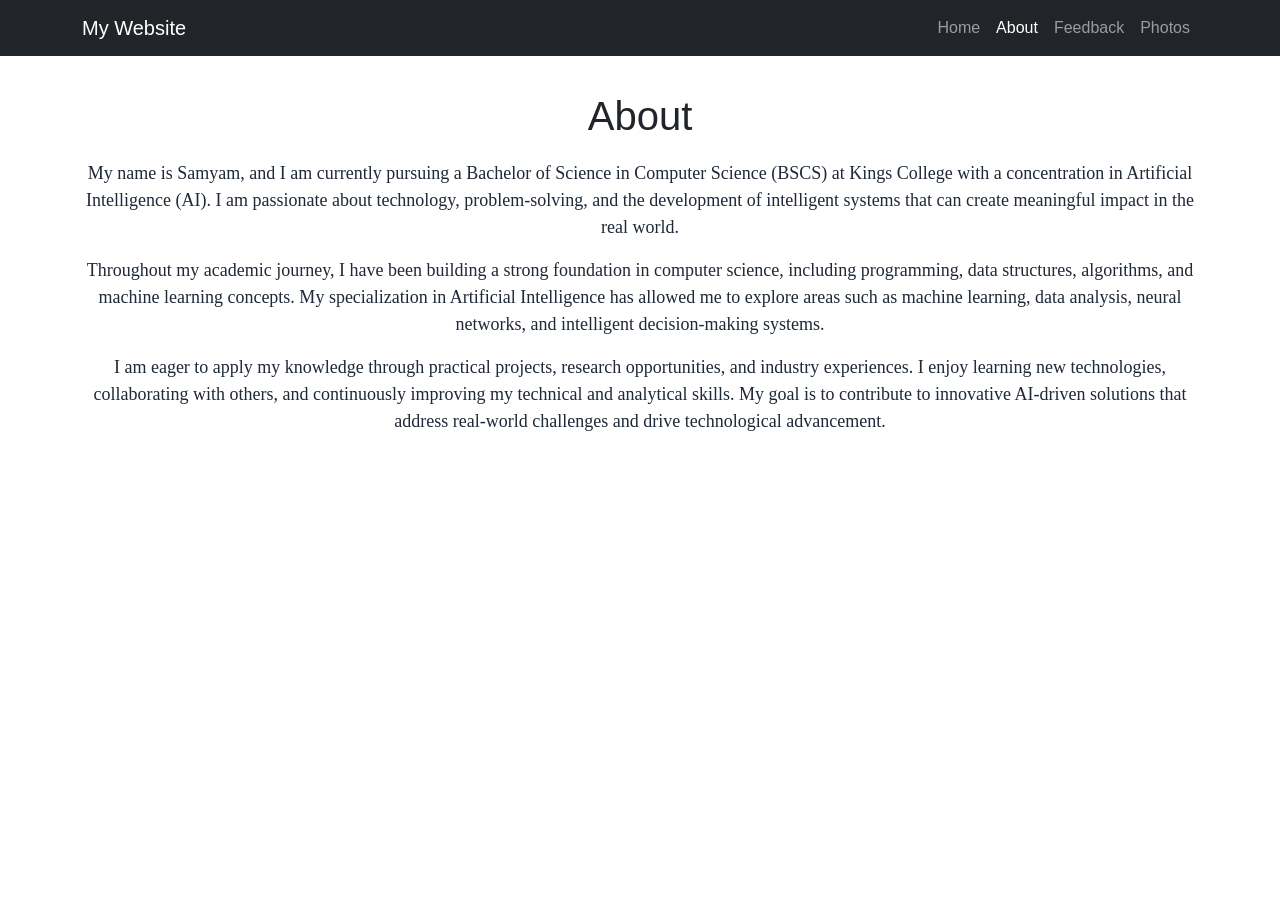
==== Third/about.html @ ac56d6f3 "Third Assingment" ====
<!doctype html>
<html lang="en">
  <head>
    <meta charset="UTF-8" />
    <meta name="viewport" content="width=device-width, initial-scale=1" />

    <title>My Website</title>

    <link
      href="https://cdn.jsdelivr.net/npm/bootstrap@5.3.3/dist/css/bootstrap.min.css"
      rel="stylesheet"
    />
    <link rel="stylesheet" href="style.css" />
  </head>

  <body>
    <nav class="navbar navbar-expand-lg navbar-dark bg-dark">
      <div class="container">
        <a class="navbar-brand" href="index.html">My Website</a>

        <button
          class="navbar-toggler"
          type="button"
          data-bs-toggle="collapse"
          data-bs-target="#navbarNav"
        >
          <span class="navbar-toggler-icon"></span>
        </button>

        <div class="collapse navbar-collapse" id="navbarNav">
          <ul class="navbar-nav ms-auto">
            <li class="nav-item">
              <a class="nav-link" href="index.html">Home</a>
            </li>

            <li class="nav-item">
              <a class="nav-link active" href="about.html" aria-current="page"
                >About</a
              >
            </li>

            <li class="nav-item">
              <a class="nav-link" href="feedback.html">Feedback</a>
            </li>

            <li class="nav-item">
              <a class="nav-link" href="photos.html">Photos</a>
            </li>
          </ul>
        </div>
      </div>
    </nav>

    <div class="container text-center p-3">
      <h1>About</h1>
      <p>
        <main class="main-content">
      <div class="about-card">
        <p
          style="
            font-family: &quot;Times New Roman&quot;, serif;
            font-size: 18px;
            color: #1f2937;
          "
        >
          My name is <span>Samyam</span>, and I am currently pursuing a Bachelor
          of Science in Computer Science (BSCS) at <span>Kings College</span>
          with a concentration in Artificial Intelligence (AI). I am passionate
          about technology, problem-solving, and the development of intelligent
          systems that can create meaningful impact in the real world.
        </p>
    
        <p
          style="
            font-family: &quot;Times New Roman&quot;, serif;
            font-size: 18px;
            color: #1f2937;
          "
        >
          Throughout my academic journey, I have been building a strong
          foundation in computer science, including programming, data
          structures, algorithms, and machine learning concepts. My
          specialization in Artificial Intelligence has allowed me to explore
          areas such as machine learning, data analysis, neural networks, and
          intelligent decision-making systems.
        </p>
        
        <p
          style="
            font-family: &quot;Times New Roman&quot;, serif;
            font-size: 18px;
            color: #1f2937;
          "
        >
          I am eager to apply my knowledge through practical projects, research
          opportunities, and industry experiences. I enjoy learning new
          technologies, collaborating with others, and continuously improving my
          technical and analytical skills. My goal is to contribute to
          innovative AI-driven solutions that address real-world challenges and
          drive technological advancement.
        </p>
        </p>
      </div>
    </main>
      </p>
    </div>

    <script src="https://cdn.jsdelivr.net/npm/bootstrap@5.3.3/dist/js/bootstrap.bundle.min.js"></script>
  </body>
</html>
---- Third/style.css ----
/* General Styles */
* {
    box-sizing: border-box;
}

body {
    font-family: Arial, sans-serif;
    margin: 0;
    overflow-x: hidden;
}

h1, h2 {
    text-align: center;
    margin: 20px 0;
}

img {
    display: block;
    width: 100%;
    height: 250px;
    object-fit: cover;
    border-radius: 8px;
}

.photos-flex,
.photos-grid {
    width: 100%;
}

/* Flexbox Gallery */
.photos-flex {
    display: flex;
    flex-wrap: wrap;
    gap: 15px;
}

.photos-flex > div {
    flex: 1 1 calc(25% - 15px);
    min-width: 0;
}

/* Grid Gallery */
.photos-grid {
    display: grid;
    grid-template-columns: repeat(4, 1fr);
    gap: 15px;
}

/* Tablet */
@media (max-width: 1024px) {
    .photos-flex > div {
        flex: 1 1 calc(50% - 15px);
    }

    .photos-grid {
        grid-template-columns: repeat(2, 1fr);
    }
}

/* Mobile */
@media (max-width: 768px) {
    .photos-flex > div {
        flex: 1 1 100%;
    }

    .photos-grid {
        grid-template-columns: 1fr;
    }
}
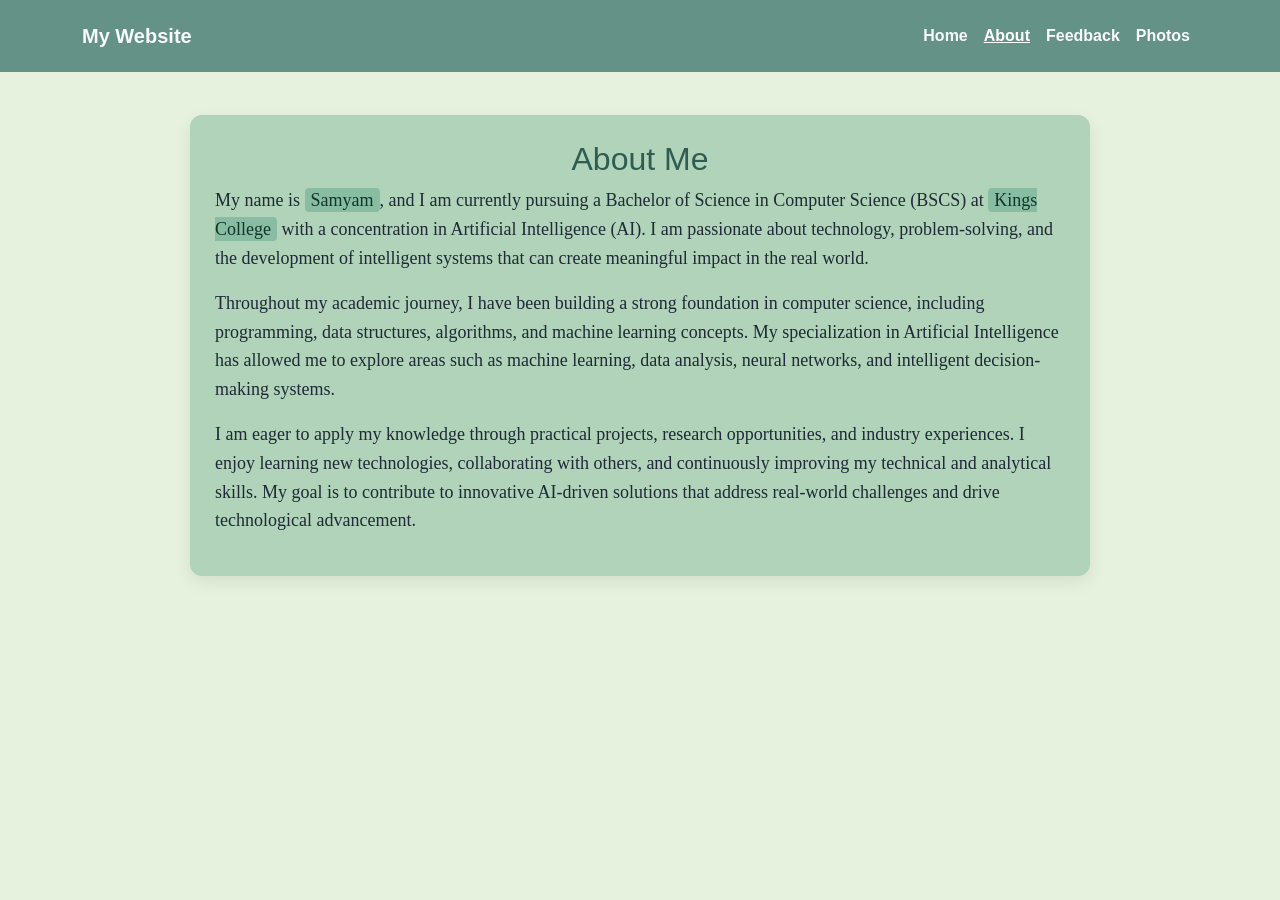
==== commit 0abe2f49: "Third Assingment" ====
--- a/Third/about.html
+++ b/Third/about.html
@@ -2,47 +2,35 @@
 <html lang="en">
   <head>
     <meta charset="UTF-8" />
-    <meta name="viewport" content="width=device-width, initial-scale=1" />
-
-    <title>My Website</title>
-
-    <link
-      href="https://cdn.jsdelivr.net/npm/bootstrap@5.3.3/dist/css/bootstrap.min.css"
-      rel="stylesheet"
-    />
+    <meta name="viewport" content="width=device-width, initial-scale=1.0" />
+    <title>About Me</title>
+    <link href="https://cdn.jsdelivr.net/npm/bootstrap@5.3.3/dist/css/bootstrap.min.css" rel="stylesheet" />
     <link rel="stylesheet" href="style.css" />
+    <style>
+      .about-card {
+        text-align: left;
+      }
+    </style>
   </head>
 
   <body>
-    <nav class="navbar navbar-expand-lg navbar-dark bg-dark">
+    <nav class="navbar navbar-expand-lg navbar-dark fixed-top">
       <div class="container">
-        <a class="navbar-brand" href="index.html">My Website</a>
-
-        <button
-          class="navbar-toggler"
-          type="button"
-          data-bs-toggle="collapse"
-          data-bs-target="#navbarNav"
-        >
+        <a class="navbar-brand fw-bold" href="index.html">My Website</a>
+        <button class="navbar-toggler" type="button" data-bs-toggle="collapse" data-bs-target="#navbarNav" aria-controls="navbarNav" aria-expanded="false" aria-label="Toggle navigation">
           <span class="navbar-toggler-icon"></span>
         </button>
-
         <div class="collapse navbar-collapse" id="navbarNav">
           <ul class="navbar-nav ms-auto">
             <li class="nav-item">
               <a class="nav-link" href="index.html">Home</a>
             </li>
-
             <li class="nav-item">
-              <a class="nav-link active" href="about.html" aria-current="page"
-                >About</a
-              >
+              <a class="nav-link active" href="about.html">About</a>
             </li>
-
             <li class="nav-item">
               <a class="nav-link" href="feedback.html">Feedback</a>
             </li>
-
             <li class="nav-item">
               <a class="nav-link" href="photos.html">Photos</a>
             </li>
@@ -51,11 +39,9 @@
       </div>
     </nav>
 
-    <div class="container text-center p-3">
-      <h1>About</h1>
-      <p>
-        <main class="main-content">
+    <main class="main-content">
       <div class="about-card">
+        <h2 class="page-title">About Me</h2>
         <p
           style="
             font-family: &quot;Times New Roman&quot;, serif;
@@ -102,9 +88,6 @@
         </p>
       </div>
     </main>
-      </p>
-    </div>
-
     <script src="https://cdn.jsdelivr.net/npm/bootstrap@5.3.3/dist/js/bootstrap.bundle.min.js"></script>
   </body>
 </html>
--- a/Third/style.css
+++ b/Third/style.css
@@ -1,55 +1,189 @@
-/* General Styles */
 * {
     box-sizing: border-box;
 }
 
 body {
-    font-family: Arial, sans-serif;
     margin: 0;
-    overflow-x: hidden;
-}
-
-h1, h2 {
-    text-align: center;
-    margin: 20px 0;
-}
-
-img {
-    display: block;
-    width: 100%;
-    height: 250px;
-    object-fit: cover;
-    border-radius: 8px;
+    font-family: Arial, Helvetica, sans-serif;
+    line-height: 1.6;
+    color: #23443c;
+    background-color: #E6F2DD;
+    text-align: left;
+}
+
+.navbar {
+    position: fixed;
+    top: 0;
+    left: 0;
+    width: 100%;
+    background-color: #659287;
+    padding: 15px 25px;
+    display: flex;
+    gap: 40px;
+    z-index: 1000;
+}
+
+.navbar a,
+.nav-link {
+    color: #f8fafc;
+    text-decoration: none;
+    font-weight: bold;
+}
+
+.navbar a:hover,
+.nav-link:hover,
+.navbar .nav-link.active {
+    text-decoration: underline;
+    color: #ffffff;
+}
+
+.main-content {
+    position: relative;
+    margin-top: 70px;
+    padding: 25px;
+}
+
+.content-card,
+.about-card,
+.feedback-card {
+    background-color: #B1D3B9;
+    padding: 25px;
+    margin: 20px auto;
+    max-width: 900px;
+    border-radius: 12px;
+    box-shadow: 0 6px 18px rgba(0, 0, 0, 0.08);
+    box-sizing: border-box;
+    width: 100%;
 }
 
 .photos-flex,
 .photos-grid {
-    width: 100%;
-}
-
-/* Flexbox Gallery */
+    margin: 0 auto;
+    max-width: 1100px;
+}
+
+h1,
+h2 {
+    color: #2f5d52;
+}
+
+.page-title {
+    text-align: center;
+}
+
+.intro,
+.extra-section {
+    background-color: #E6F2DD;
+    padding: 15px;
+    border-radius: 8px;
+    margin: 15px 0;
+}
+
+.highlight {
+    color: #b45309;
+    font-weight: bold;
+}
+
+.absolute-box {
+    position: absolute;
+    top: 20px;
+    right: 20px;
+    background-color: #88BDA4;
+    color: white;
+    padding: 8px 12px;
+    border-radius: 6px;
+    font-weight: bold;
+}
+
+.sticky-heading {
+    position: sticky;
+    top: 80px;
+    background-color: #B1D3B9;
+    color: #2f5d52;
+    z-index: 900;
+    padding: 10px 0;
+}
+
+#feedback-form {
+    background-color: #B1D3B9;
+    padding: 20px;
+    border-radius: 10px;
+}
+
+form input,
+form select,
+form textarea {
+    width: 100%;
+    padding: 8px;
+    margin-top: 5px;
+    margin-bottom: 12px;
+    border: 1px solid #659287;
+    border-radius: 6px;
+    background-color: #f7fcf4;
+}
+
+form input[type="radio"],
+form input[type="checkbox"] {
+    width: auto;
+    margin-right: 8px;
+}
+
+span {
+    background-color: #88BDA4;
+    color: #12352b;
+    padding: 2px 6px;
+    border-radius: 4px;
+}
+
 .photos-flex {
     display: flex;
     flex-wrap: wrap;
-    gap: 15px;
-}
-
-.photos-flex > div {
-    flex: 1 1 calc(25% - 15px);
-    min-width: 0;
-}
-
-/* Grid Gallery */
+    gap: 16px;
+    justify-content: center;
+}
+
 .photos-grid {
     display: grid;
     grid-template-columns: repeat(4, 1fr);
-    gap: 15px;
-}
-
-/* Tablet */
-@media (max-width: 1024px) {
-    .photos-flex > div {
-        flex: 1 1 calc(50% - 15px);
+    gap: 16px;
+    align-items: start;
+    justify-items: center;
+}
+
+.photo-card {
+    overflow: hidden;
+    border-radius: 10px;
+    box-shadow: 0 4px 10px rgba(0, 0, 0, 0.12);
+    background-color: #ffffff;
+}
+
+.photo-card img {
+    width: 100%;
+    height: 220px;
+    object-fit: cover;
+    display: block;
+}
+
+@media (max-width: 768px) {
+    .photos-flex,
+    .photos-grid {
+        display: flex;
+        flex-direction: column;
+    }
+
+    .photo-card img {
+        height: 220px;
+    }
+}
+
+@media (min-width: 769px) and (max-width: 1024px) {
+    .photos-flex {
+        display: flex;
+        flex-wrap: wrap;
+    }
+
+    .photos-flex .photo-card {
+        flex: 0 0 calc(50% - 8px);
     }
 
     .photos-grid {
@@ -57,13 +191,13 @@
     }
 }
 
-/* Mobile */
-@media (max-width: 768px) {
-    .photos-flex > div {
-        flex: 1 1 100%;
+@media (min-width: 1025px) {
+    .photos-flex .photo-card {
+        flex: 0 0 calc(25% - 12px);
     }
 
     .photos-grid {
-        grid-template-columns: 1fr;
-    }
-}+        grid-template-columns: repeat(4, 1fr);
+    }
+}
+
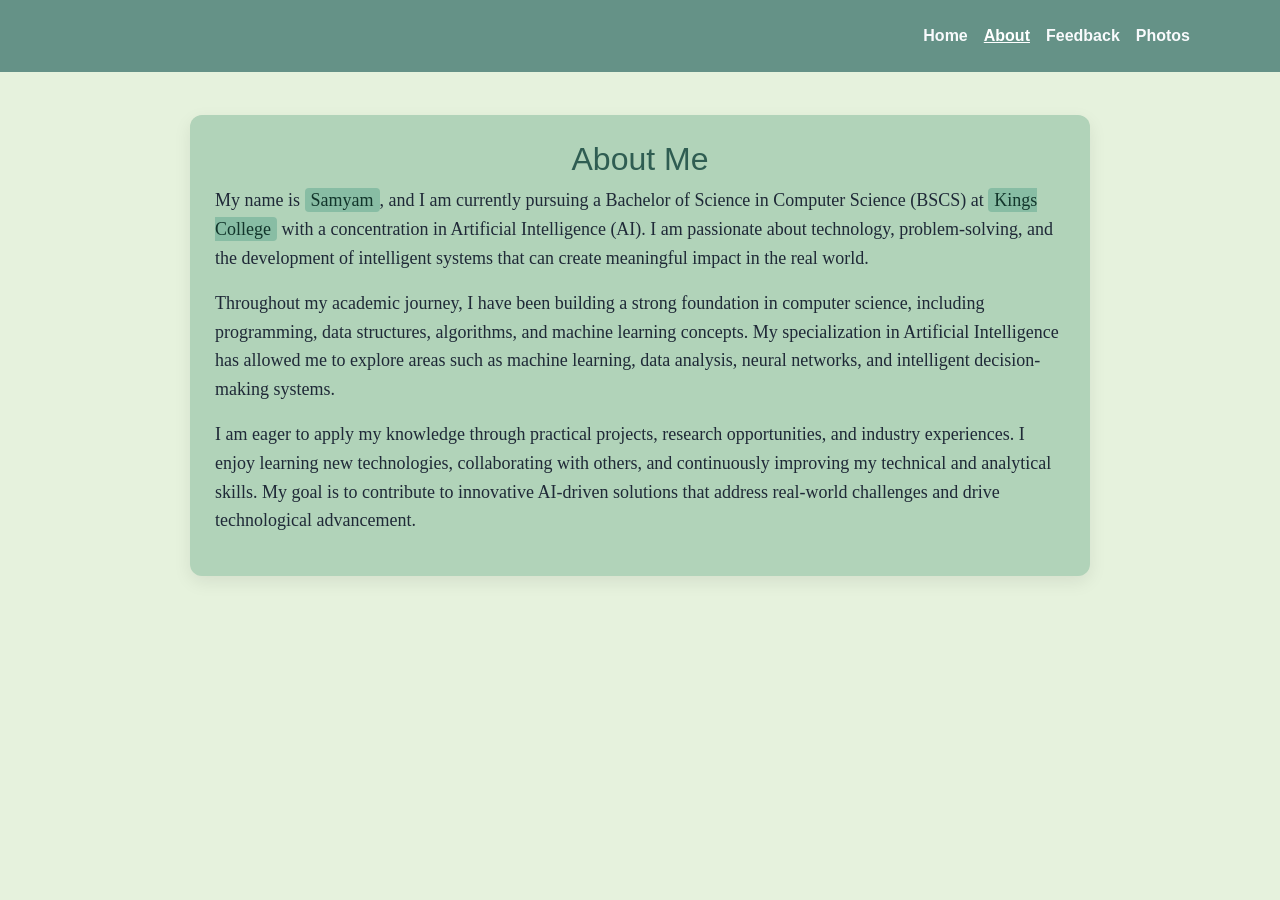
==== commit ef87acd9: "Third Assingment 6:57" ====
--- a/Third/about.html
+++ b/Third/about.html
@@ -16,7 +16,6 @@
   <body>
     <nav class="navbar navbar-expand-lg navbar-dark fixed-top">
       <div class="container">
-        <a class="navbar-brand fw-bold" href="index.html">My Website</a>
         <button class="navbar-toggler" type="button" data-bs-toggle="collapse" data-bs-target="#navbarNav" aria-controls="navbarNav" aria-expanded="false" aria-label="Toggle navigation">
           <span class="navbar-toggler-icon"></span>
         </button>
